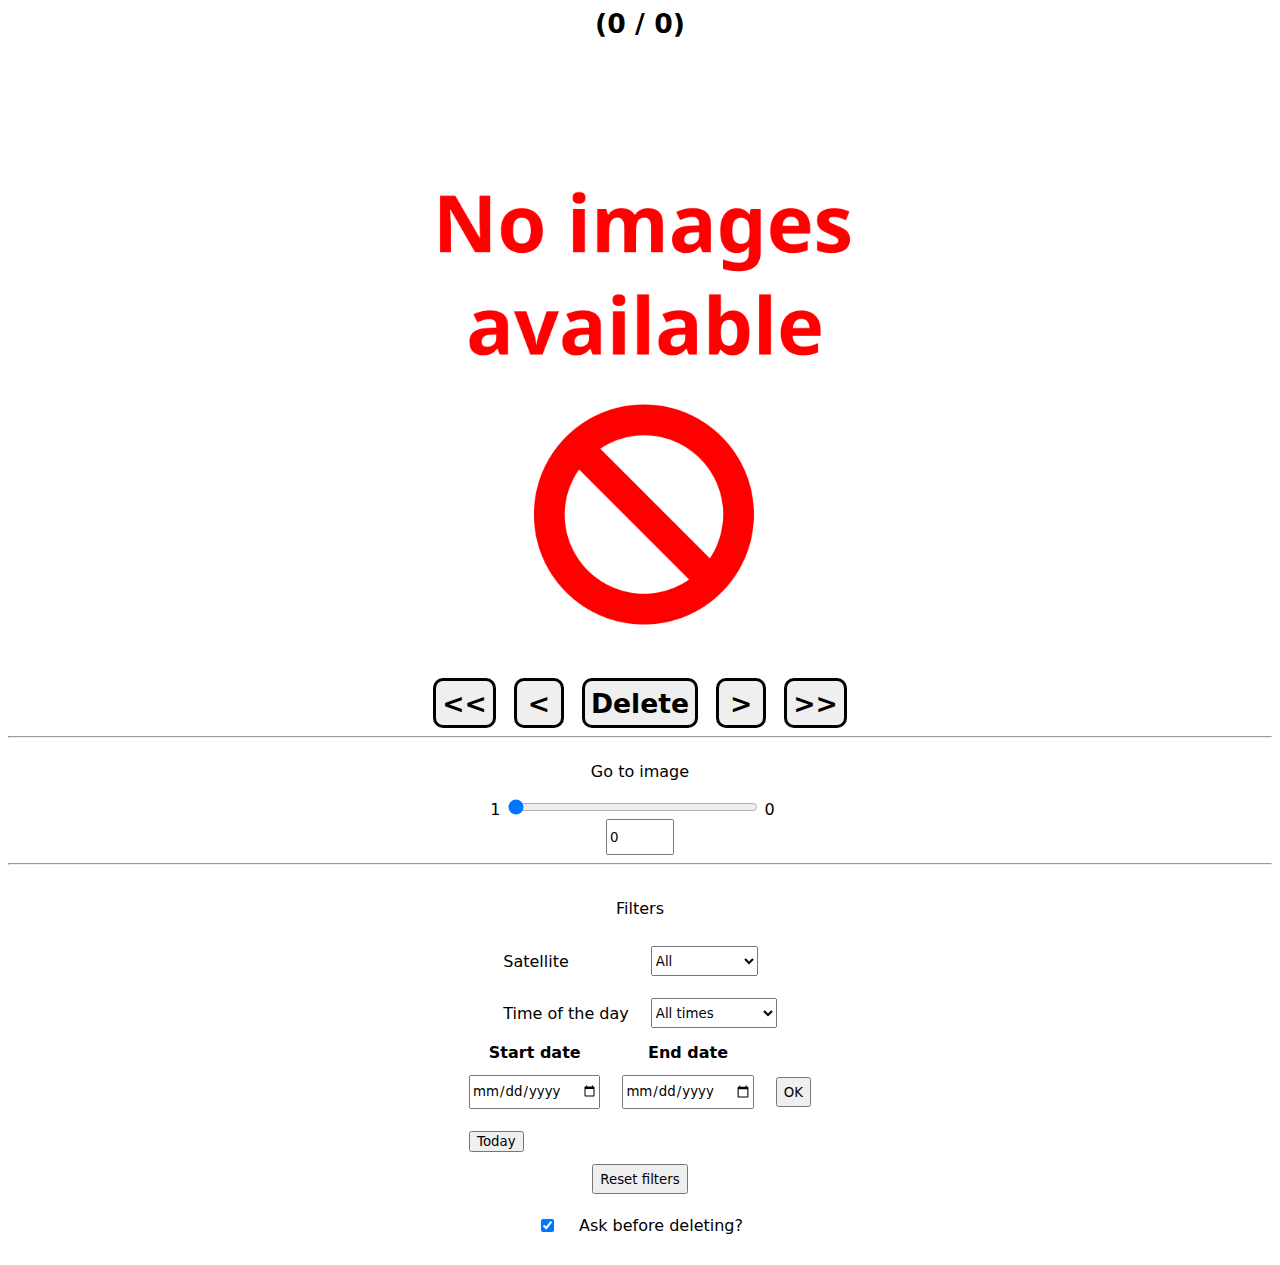
==== slideshow.html @ 7235c460 "Initial release" ====
<!DOCTYPE html>
<html>
  <head>
		<title>Satellite image slideshow</title>
		<meta charset="utf-8">

		<link rel="stylesheet" href="style.css">
		<script src="slideshow.js"></script>
  </head>

  <body onload="initialize_page()">

    <div id="top-bar">
      <span id="fraction">(<span id="current-image">1</span> / <span id="total"></span>)</span>
      <br>
      <span id="filename"></span>

    </div>

    <div id="image-section">
      <img id="slideshow" name="slide">
    </div>

    <div id="bottom-bar">
      <button class="nav-buttons" onclick="change_image(Direction.Start)">&lt;&lt;</button>
      <button class="nav-buttons" onclick="change_image(Direction.Previous)">&lt;</button>
      <button class="nav-buttons" id="delete-button" width="50px" onclick="delete_image()">Delete</button>
      <button class="nav-buttons" onclick="change_image(Direction.Next)">&gt;</button>
      <button class="nav-buttons" onclick="change_image(Direction.End)">&gt;&gt;</button>
    </div>
    <hr>
    <div id="number-input">
      <p>Go to image</p>
      <div id="slider-part">
        <div>
          <span id="start-image">1</span>
          <input style="width: 250px" type="range" id="image-slider" min="1" max="" step="1" oninput="show_selected_value()" onchange="change_image(Direction.Slider)">
          <span id="end-image"></span><br/>
        </div>
      </div>
      <input type="number" id="input-field" onchange="change_image(Direction.Box)">
    </div>
    <hr>
    <div id="filters">
      <p>Filters</p>
      <table>
        <tr>
          <td><label for="satellite">Satellite</label></td>

          <td>
            <select id="satellite" onchange="get_control_inputs(); prepare_image_list(); change_image(Direction.Start)">
              <option value="all" selected>All</option>
              <option value="M2-3">Meteor M2-3</option>
              <option value="M2-4">Meteor M2-4</option>
            </select>
          </td>
        </tr>
        <td><label for="daytime">Time of the day</label></td>

        <td>
          <select id="daytime" onchange="get_control_inputs(); prepare_image_list(); change_image(Direction.Start)">
            <option value="all" selected>All times</option>
            <option value="daytime">During daytime</option>
            <option value="nighttime">Evening / Night</option>
          </select>
        </td>
      </tr>
    </table>
    <table>
      <tr>
        <th><label for="start-date">Start date</label></th>
        <th><label for="end-date">End date</label></th>
      </tr>
      <tr>
        <td><input type="date" id="start-date" onchange="apply_date()"></td>
        <td><input type="date" id="end-date"></td>
        <td><button id="date-ok" onclick="get_control_inputs(); prepare_image_list(); change_image(Direction.Start)">OK</button></td>
      </tr>
      <tr>
        <td><button id="today" onclick="set_date_to_today(); get_control_inputs(); prepare_image_list(); change_image(Direction.Start)">Today</button></td>
      </tr>
    </table>

    <button id="reset-filters" onclick="reset_filters(); get_control_inputs(); prepare_image_list(); change_image(Direction.Start)">Reset filters</button>

    <table style="margin-top: 10px">
      <tr>
        <td><input type="checkbox" style="float: left" id="ask-before-deleting" onclick="set_ask_before_deleting()" checked></td>
        <td><label for="ask-before-deleting">Ask before deleting?</label></td>
      </tr>
    </table>

  </div>
</body>

</html>
---- style.css ----
* {
	font-family: Sans;
}

#top-bar {
	width: 100%;
	height: 60px;
	text-align: center;
}
#comment-part {
	align-items: center;
	justify-content: center;
	display: flex;
	flex-direction: column;
}
#bottom-bar {
	width: 100%;
	height: 50px;
	display: flex;
	justify-content: center;
	align-items: center;
}
#filters {
	padding: 10px;
	display: flex;
	justify-content: center;
	align-items: center;
	flex-direction: column;
}
#image-section {
	padding: 5px;
	width: 100%;
	height: 600px;
	display: flex;
	justify-content: center;
	align-items: center;
}

#slideshow {
	border-radius: 10px;
	max-width: 100%;
	max-height: 100%;
	object-fit: contain;
}

#fraction {
	padding: 5px;
	font-size: 20pt;
	font-weight: bold;
}
#filepath {
	padding: 5px;
}

#number-input {
	display: flex;
	justify-content: center;
	align-items: center;
	flex-direction: column;
}

#slider-part {
	display: flex;
	flex-direction: column;
	justify-content: center;
	align-items: center;
	padding-right: 15px;
}

#input-field {
	width: 60px;
	height: 30px;
}

#satellite, #daytime {
	height: 30px;
}

td {
	padding: 10px;
}
.nav-buttons {
	margin-left: 9px;
	margin-right: 9px;
	height: 50px;
	min-width: 50px;
	font-weight: bold;
	font-size: 20pt;
	background-color: none;
	border-radius: 10px;
	border: solid 3px;
}
#start-date, #end-date {
	height: 30px;
}
#reset-filters, #date-ok {
	height: 30px;
}
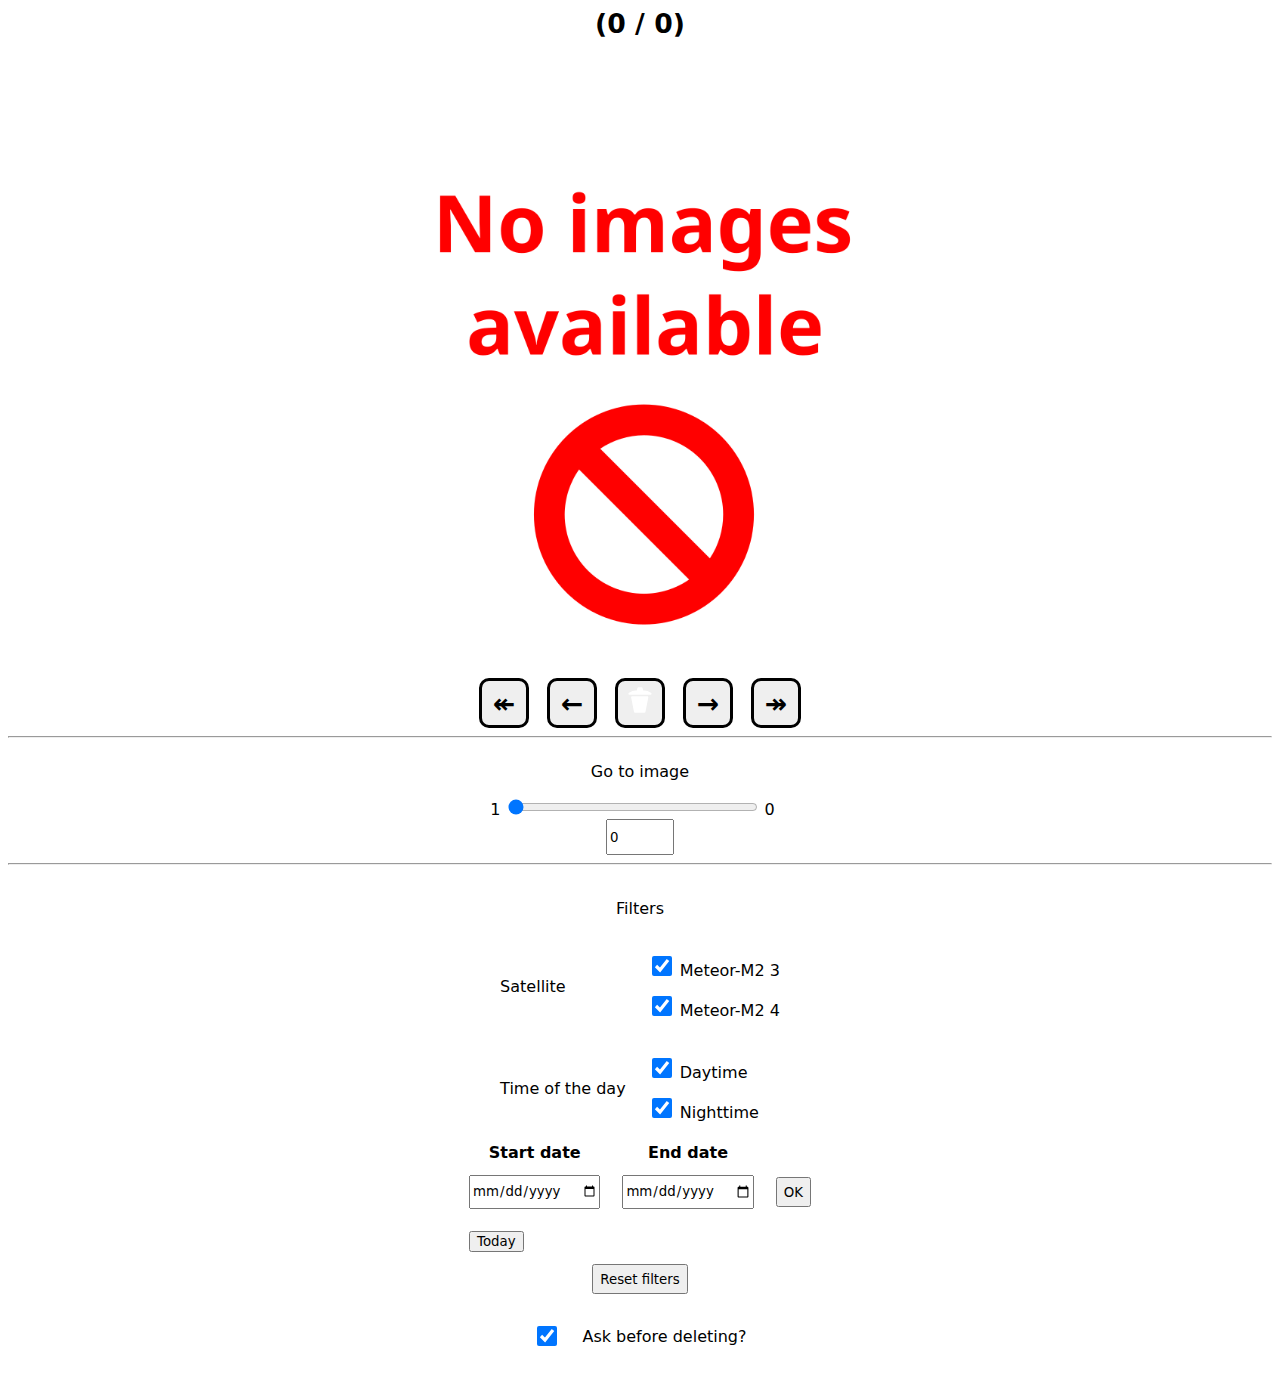
==== commit b416c2b3: "Changed satellite and daytime selection method, button symbols" ====
--- a/slideshow.html
+++ b/slideshow.html
@@ -22,11 +22,11 @@
     </div>
 
     <div id="bottom-bar">
-      <button class="nav-buttons" onclick="change_image(Direction.Start)">&lt;&lt;</button>
-      <button class="nav-buttons" onclick="change_image(Direction.Previous)">&lt;</button>
-      <button class="nav-buttons" id="delete-button" width="50px" onclick="delete_image()">Delete</button>
-      <button class="nav-buttons" onclick="change_image(Direction.Next)">&gt;</button>
-      <button class="nav-buttons" onclick="change_image(Direction.End)">&gt;&gt;</button>
+      <button class="nav-buttons" onclick="change_image(Direction.Start)">↞</button>
+      <button class="nav-buttons" onclick="change_image(Direction.Previous)">←</button>
+			<button class="nav-buttons" id="delete-button" width="50px" onclick="delete_image()"><img style="width: 30px" src="delete.svg"/></button>
+			<button class="nav-buttons" onclick="change_image(Direction.Next)">→</button>
+			<button class="nav-buttons" onclick="change_image(Direction.End)">↠</button>
     </div>
     <hr>
     <div id="number-input">
@@ -48,21 +48,25 @@
           <td><label for="satellite">Satellite</label></td>
 
           <td>
-            <select id="satellite" onchange="get_control_inputs(); prepare_image_list(); change_image(Direction.Start)">
-              <option value="all" selected>All</option>
-              <option value="M2-3">Meteor M2-3</option>
-              <option value="M2-4">Meteor M2-4</option>
-            </select>
+						<div id="satellite-check-container">
+							<input type="checkbox" id="M2-3-check" name="satellite-select" checked="true" onchange="get_control_inputs(); prepare_image_list(); change_image(Direction.Start)">
+							<label for="M2-3-check">Meteor-M2 3</label>
+							<br>
+							<input type="checkbox" id="M2-4-check" name="satellite-select" checked="true" onchange="get_control_inputs(); prepare_image_list(); change_image(Direction.Start)">
+							<label for="M2-4-check">Meteor-M2 4</label>
+						</div>
           </td>
         </tr>
         <td><label for="daytime">Time of the day</label></td>
 
         <td>
-          <select id="daytime" onchange="get_control_inputs(); prepare_image_list(); change_image(Direction.Start)">
-            <option value="all" selected>All times</option>
-            <option value="daytime">During daytime</option>
-            <option value="nighttime">Evening / Night</option>
-          </select>
+					<div id="daytime-check-container">
+						<input type="checkbox" id="daytime-check" name="daytime-select" checked="true" onchange="get_control_inputs(); prepare_image_list(); change_image(Direction.Start)">
+						<label for="M2-3-check">Daytime</label>
+						<br>
+						<input type="checkbox" id="nighttime-check" name="daytime-select" checked="true" onchange="get_control_inputs(); prepare_image_list(); change_image(Direction.Start)">
+						<label for="M2-4-check">Nighttime</label>
+					</div>
         </td>
       </tr>
     </table>
--- a/style.css
+++ b/style.css
@@ -96,3 +96,10 @@
 #reset-filters, #date-ok {
 	height: 30px;
 }
+
+input[type=checkbox] {
+	width: 20px;
+	height: 20px;
+	margin-top: 10px;
+	margin-bottom: 10px;
+}
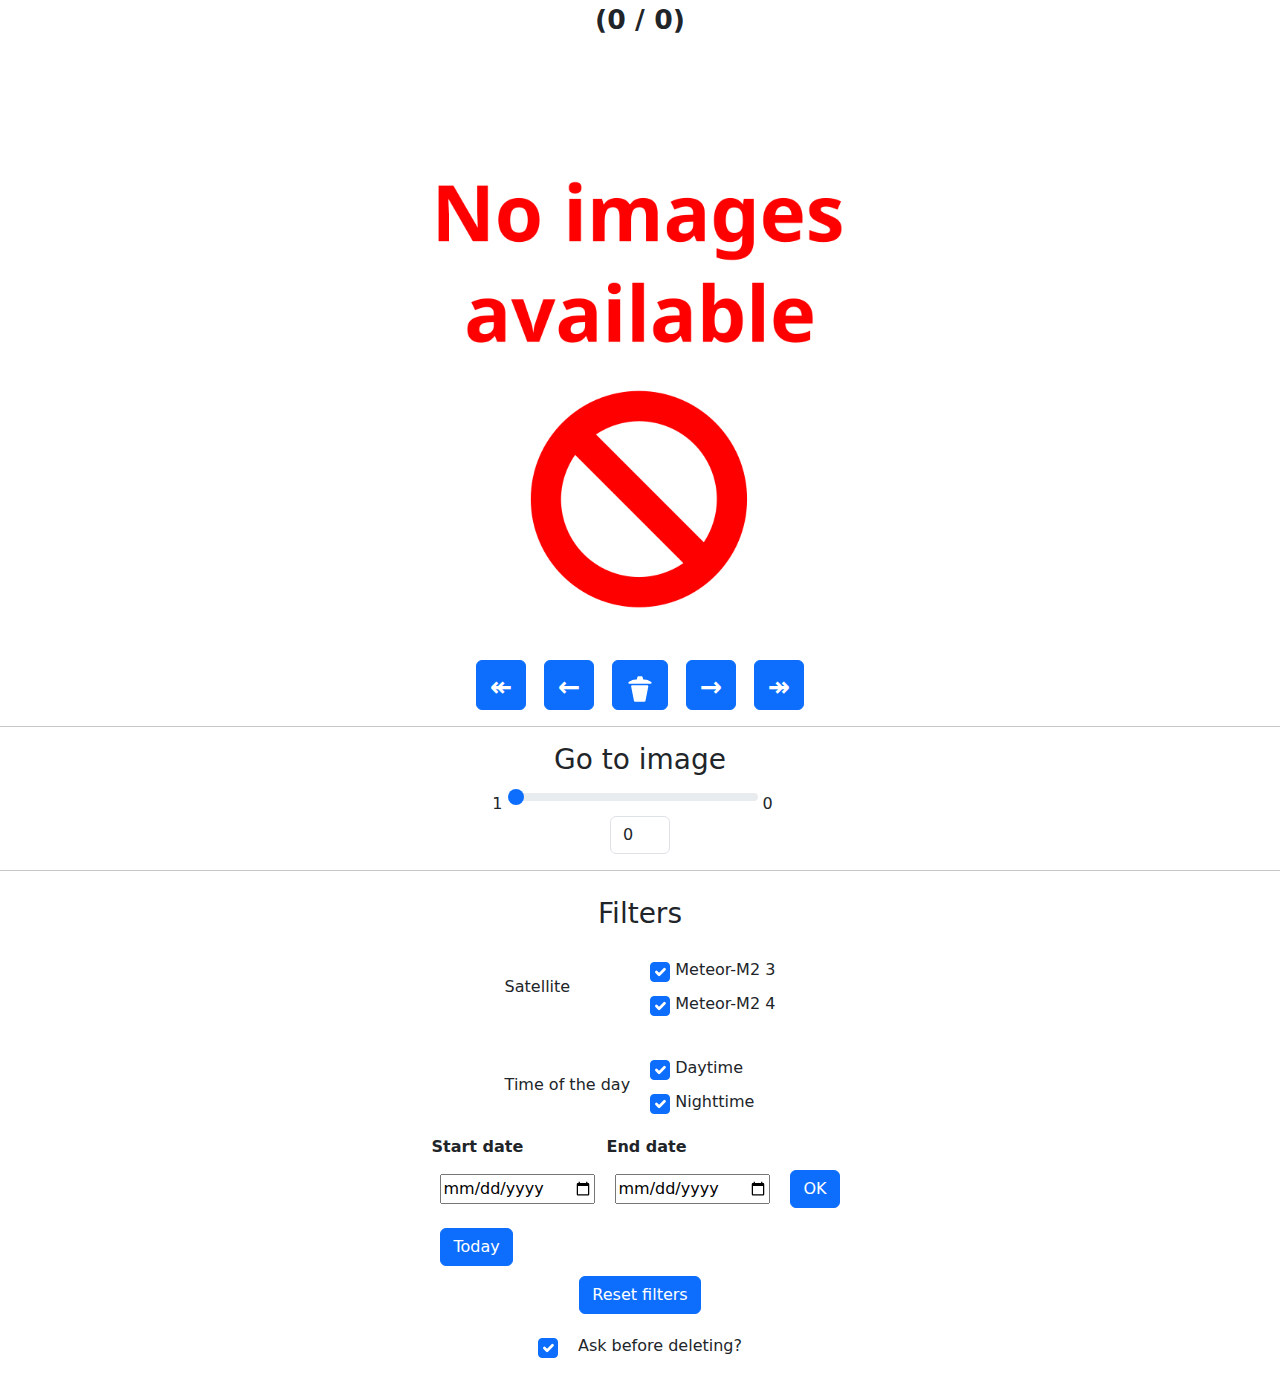
==== commit 1128928c: "Applied Bootstrap styles" ====
--- a/slideshow.html
+++ b/slideshow.html
@@ -4,6 +4,7 @@
 		<title>Satellite image slideshow</title>
 		<meta charset="utf-8">
 
+		<link href="https://cdn.jsdelivr.net/npm/bootstrap@5.3.3/dist/css/bootstrap.min.css" rel="stylesheet" integrity="sha384-QWTKZyjpPEjISv5WaRU9OFeRpok6YctnYmDr5pNlyT2bRjXh0JMhjY6hW+ALEwIH" crossorigin="anonymous">
 		<link rel="stylesheet" href="style.css">
 		<script src="slideshow.js"></script>
   </head>
@@ -22,38 +23,41 @@
     </div>
 
     <div id="bottom-bar">
-      <button class="nav-buttons" onclick="change_image(Direction.Start)">↞</button>
-      <button class="nav-buttons" onclick="change_image(Direction.Previous)">←</button>
-			<button class="nav-buttons" id="delete-button" width="50px" onclick="delete_image()"><img style="width: 30px" src="delete.svg"/></button>
-			<button class="nav-buttons" onclick="change_image(Direction.Next)">→</button>
-			<button class="nav-buttons" onclick="change_image(Direction.End)">↠</button>
+      <button class="nav-buttons btn btn-primary" onclick="change_image(Direction.Start)">↞</button>
+      <button class="nav-buttons btn btn-primary" onclick="change_image(Direction.Previous)">←</button>
+			<button class="nav-buttons btn btn-primary" id="delete-button" width="50px" onclick="delete_image()"><img class="button-icon" src="delete.svg"/></button>
+			<button class="nav-buttons btn btn-primary" onclick="change_image(Direction.Next)">→</button>
+			<button class="nav-buttons btn btn-primary" onclick="change_image(Direction.End)">↠</button>
     </div>
     <hr>
     <div id="number-input">
-      <p>Go to image</p>
+      <h3>Go to image</h3>
       <div id="slider-part">
         <div>
           <span id="start-image">1</span>
-          <input style="width: 250px" type="range" id="image-slider" min="1" max="" step="1" oninput="show_selected_value()" onchange="change_image(Direction.Slider)">
+          <input type="range" class="form-range" id="image-slider" min="1" max="" step="1" oninput="show_selected_value()" onchange="change_image(Direction.Slider)">
           <span id="end-image"></span><br/>
         </div>
       </div>
-      <input type="number" id="input-field" onchange="change_image(Direction.Box)">
+      <input type="number"  class="form-control" id="input-field" onchange="change_image(Direction.Box)">
     </div>
     <hr>
     <div id="filters">
-      <p>Filters</p>
+      <h3>Filters</h3>
       <table>
         <tr>
           <td><label for="satellite">Satellite</label></td>
 
           <td>
 						<div id="satellite-check-container">
-							<input type="checkbox" id="M2-3-check" name="satellite-select" checked="true" onchange="get_control_inputs(); prepare_image_list(); change_image(Direction.Start)">
-							<label for="M2-3-check">Meteor-M2 3</label>
-							<br>
-							<input type="checkbox" id="M2-4-check" name="satellite-select" checked="true" onchange="get_control_inputs(); prepare_image_list(); change_image(Direction.Start)">
-							<label for="M2-4-check">Meteor-M2 4</label>
+                          <div class="check-container">
+							<input type="checkbox" class="form-check-input" id="M2-3-check" name="satellite-select" checked="true" onchange="get_control_inputs(); prepare_image_list(); change_image(Direction.Start)">
+							<label class="form-check-label" for="M2-3-check">Meteor-M2 3</label>
+                          <div>
+                          <div class="check-container">
+							<input type="checkbox" class="form-check-input" id="M2-4-check" name="satellite-select" checked="true" onchange="get_control_inputs(); prepare_image_list(); change_image(Direction.Start)">
+							<label class="form-check-label" for="M2-4-check">Meteor-M2 4</label>
+                          </div>
 						</div>
           </td>
         </tr>
@@ -61,11 +65,14 @@
 
         <td>
 					<div id="daytime-check-container">
-						<input type="checkbox" id="daytime-check" name="daytime-select" checked="true" onchange="get_control_inputs(); prepare_image_list(); change_image(Direction.Start)">
-						<label for="M2-3-check">Daytime</label>
-						<br>
-						<input type="checkbox" id="nighttime-check" name="daytime-select" checked="true" onchange="get_control_inputs(); prepare_image_list(); change_image(Direction.Start)">
-						<label for="M2-4-check">Nighttime</label>
+                      <div class="check-container">
+						<input type="checkbox" class="form-check-input" id="daytime-check" name="daytime-select" checked="true" onchange="get_control_inputs(); prepare_image_list(); change_image(Direction.Start)">
+						<label class="form-check-label" for="M2-3-check">Daytime</label>
+                      </div>
+                      <div class="check-container">
+						<input type="checkbox" class="form-check-input" id="nighttime-check" name="daytime-select" checked="true" onchange="get_control_inputs(); prepare_image_list(); change_image(Direction.Start)">
+						<label class="form-check-label" for="M2-4-check">Nighttime</label>
+                      </div>
 					</div>
         </td>
       </tr>
@@ -78,19 +85,19 @@
       <tr>
         <td><input type="date" id="start-date" onchange="apply_date()"></td>
         <td><input type="date" id="end-date"></td>
-        <td><button id="date-ok" onclick="get_control_inputs(); prepare_image_list(); change_image(Direction.Start)">OK</button></td>
+        <td><button class="btn btn-primary" id="date-ok" onclick="get_control_inputs(); prepare_image_list(); change_image(Direction.Start)">OK</button></td>
       </tr>
       <tr>
-        <td><button id="today" onclick="set_date_to_today(); get_control_inputs(); prepare_image_list(); change_image(Direction.Start)">Today</button></td>
+        <td><button class="btn btn-primary" id="today" onclick="set_date_to_today(); get_control_inputs(); prepare_image_list(); change_image(Direction.Start)">Today</button></td>
       </tr>
     </table>
 
-    <button id="reset-filters" onclick="reset_filters(); get_control_inputs(); prepare_image_list(); change_image(Direction.Start)">Reset filters</button>
+    <button class="btn btn-primary" id="reset-filters" onclick="reset_filters(); get_control_inputs(); prepare_image_list(); change_image(Direction.Start)">Reset filters</button>
 
     <table style="margin-top: 10px">
       <tr>
-        <td><input type="checkbox" style="float: left" id="ask-before-deleting" onclick="set_ask_before_deleting()" checked></td>
-        <td><label for="ask-before-deleting">Ask before deleting?</label></td>
+        <td><input type="checkbox" class="form-check-input" style="float: left" id="ask-before-deleting" onclick="set_ask_before_deleting()" checked></td>
+        <td><label class="form-check-label" for="ask-before-deleting">Ask before deleting?</label></td>
       </tr>
     </table>
 
--- a/style.css
+++ b/style.css
@@ -69,7 +69,6 @@
 
 #input-field {
 	width: 60px;
-	height: 30px;
 }
 
 #satellite, #daytime {
@@ -87,19 +86,32 @@
 	font-weight: bold;
 	font-size: 20pt;
 	background-color: none;
-	border-radius: 10px;
-	border: solid 3px;
+	/*border-radius: 10px;
+	border: solid 3px;*/
 }
 #start-date, #end-date {
 	height: 30px;
 }
+/*
 #reset-filters, #date-ok {
 	height: 30px;
 }
+*/
 
 input[type=checkbox] {
+	height: 20px;
 	width: 20px;
-	height: 20px;
+}
+
+.button-icon {
+	width: 30px;
+}
+
+#image-slider {
+	width: 250px;
+}
+
+.check-container {
 	margin-top: 10px;
 	margin-bottom: 10px;
 }
